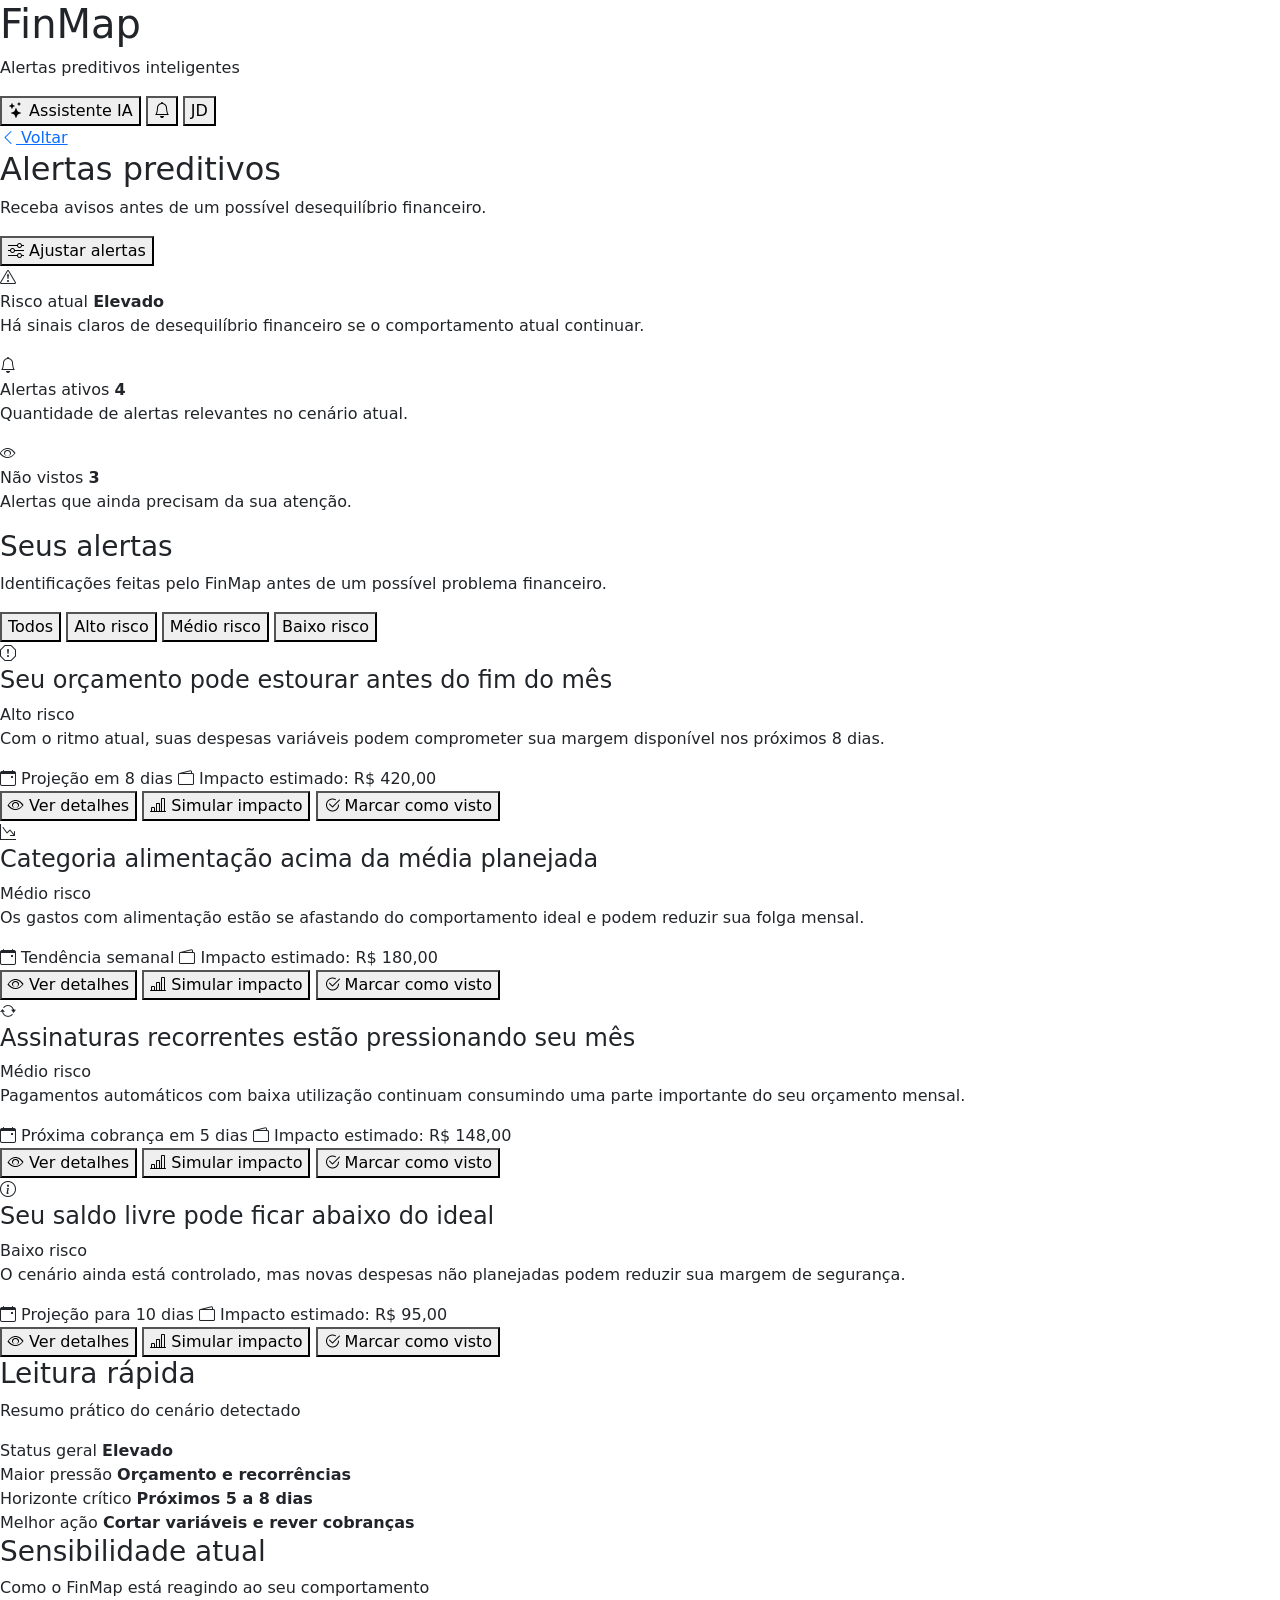
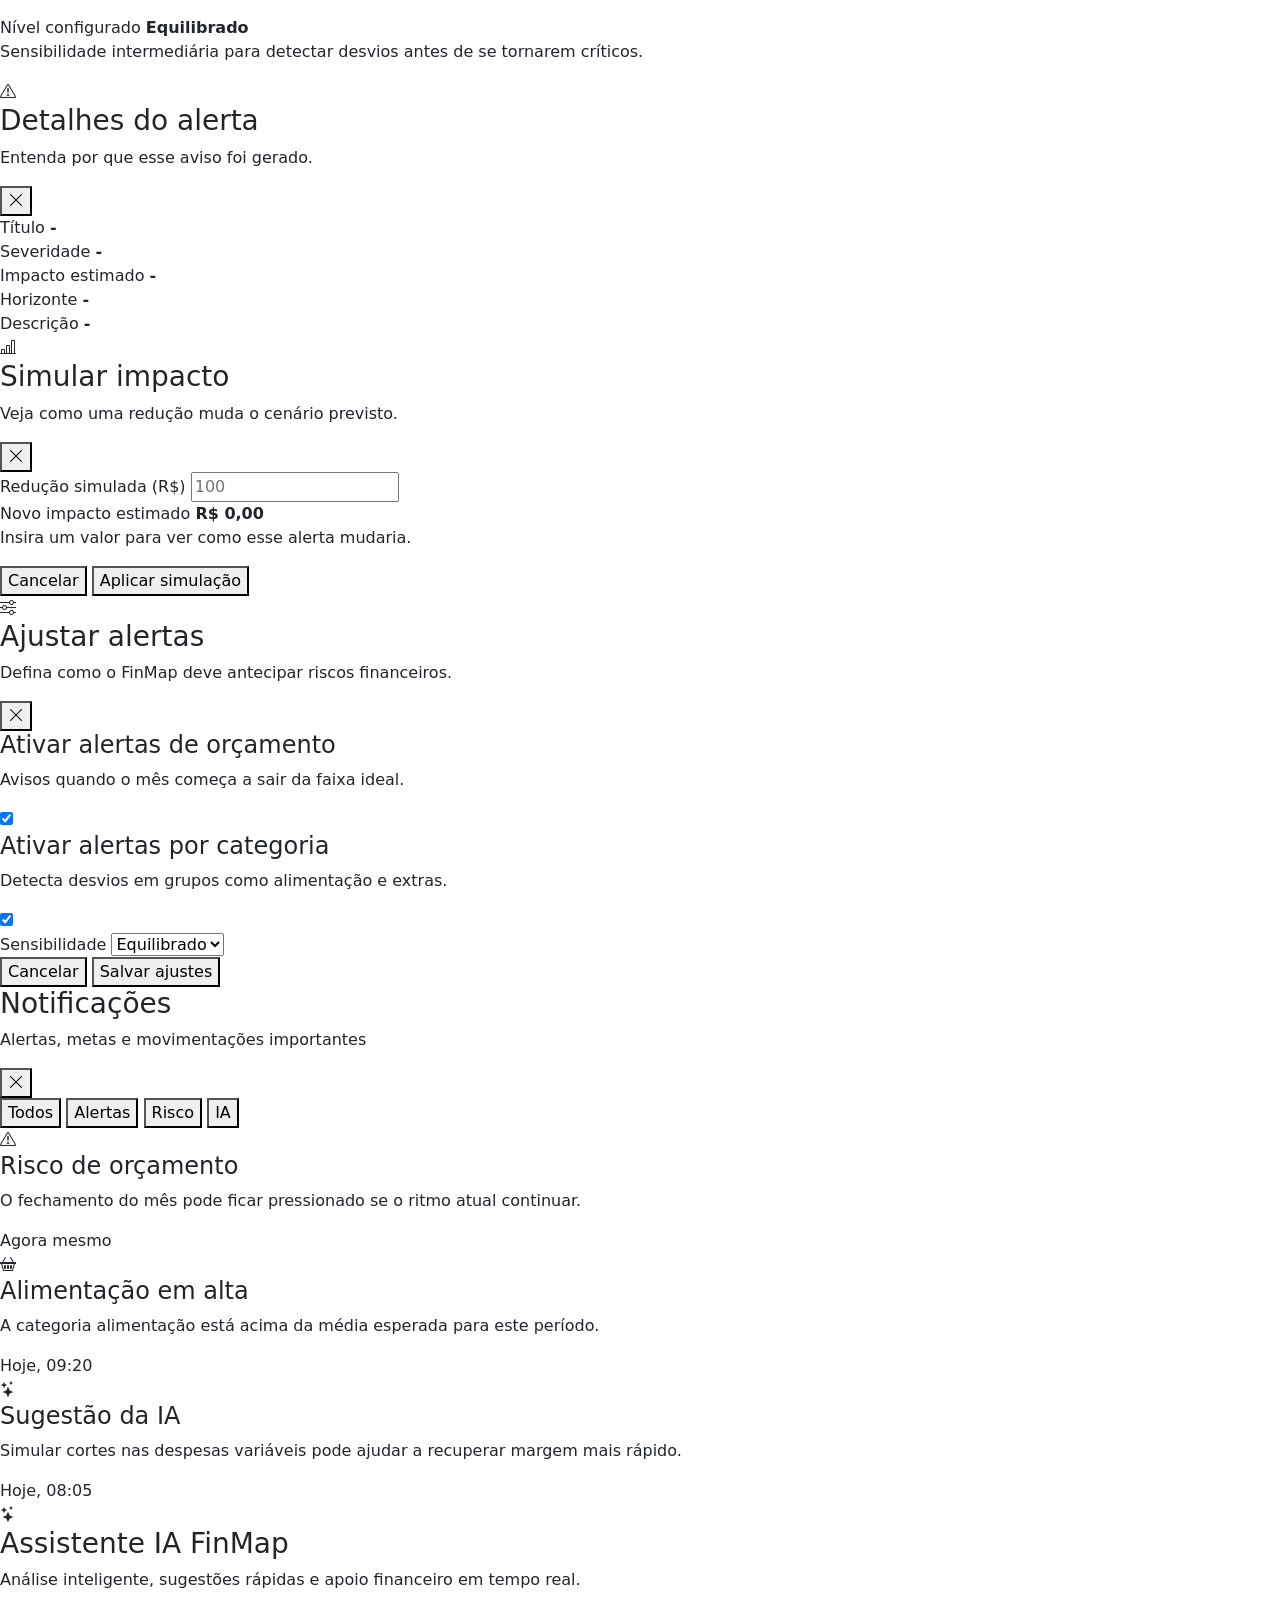
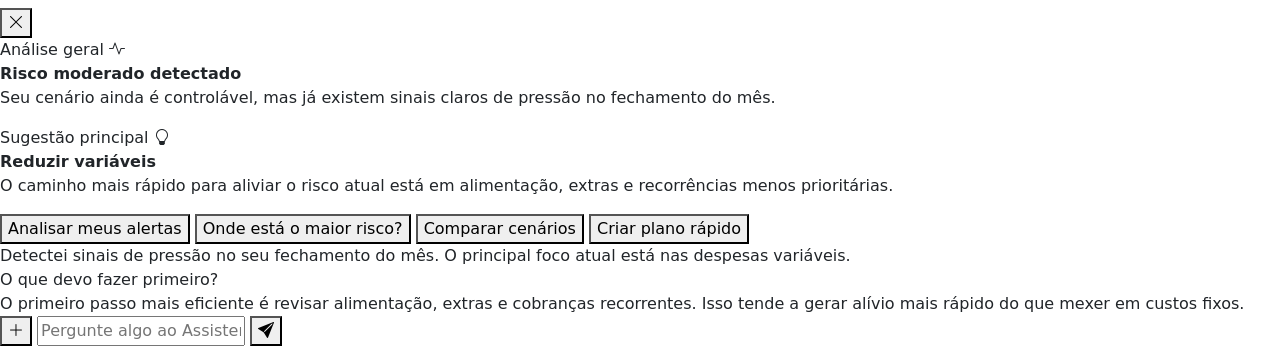
==== alertas-preditivos.html @ 143dc883 "Update alertas-preditivos.html" ====
<!DOCTYPE html>
<html lang="pt-BR">
<head>
  <meta charset="UTF-8">
  <title>Alertas Preditivos - FinMap</title>
  <meta name="viewport" content="width=device-width, initial-scale=1.0">

  <link href="https://cdn.jsdelivr.net/npm/bootstrap@5.3.2/dist/css/bootstrap.min.css" rel="stylesheet">
  <link rel="stylesheet" href="https://cdn.jsdelivr.net/npm/bootstrap-icons@1.11.3/font/bootstrap-icons.css">
  <link href="https://fonts.googleapis.com/css2?family=Inter:wght@400;500;600;700;800&display=swap" rel="stylesheet">

  <link rel="stylesheet" href="./FinMap_Projeto/css/dashboard.css">
  <link rel="stylesheet" href="./FinMap_Projeto/css/alertas-preditivos.css">
</head>
<body>

 

        <div class="brand-copy">
          <h1>FinMap</h1>
          <p>Alertas preditivos inteligentes</p>
        </div>
      </div>
    </div>

    <div class="topbar-right">
      <button class="ai-btn" id="openAiModal" type="button" aria-label="Abrir Assistente IA">
        <i class="bi bi-stars"></i>
        <span>Assistente IA</span>
      </button>

      <button class="icon-plain notification-btn" id="openNotificationsPanel" type="button" aria-label="Notificações">
        <i class="bi bi-bell"></i>
        <span class="notification-dot"></span>
      </button>

      <button class="profile-avatar" type="button" aria-label="Perfil">
        JD
      </button>
    </div>
  </header>

  <main class="alerts-page">
    <div class="back-navigation">
      <a href="./dashboard.html" class="back-btn">
        <i class="bi bi-chevron-left"></i>
        <span>Voltar</span>
      </a>
    </div>

    <section class="alerts-dashboard">
      <section class="alerts-header">
        <div class="alerts-header__content">
          <h2>Alertas preditivos</h2>
          <p>Receba avisos antes de um possível desequilíbrio financeiro.</p>
        </div>

        <div class="alerts-header__actions">
          <button class="alert-btn alert-btn--primary" id="openSettingsModal" type="button">
            <i class="bi bi-sliders"></i>
            Ajustar alertas
          </button>
        </div>
      </section>

      <section class="alerts-summary-grid">
        <article class="summary-card summary-card--risk">
          <div class="summary-card__icon summary-card__icon--red">
            <i class="bi bi-exclamation-triangle"></i>
          </div>
          <div class="summary-card__content">
            <span>Risco atual</span>
            <strong id="riskStatus">Moderado</strong>
            <p id="riskText">Seu ritmo atual de gastos exige atenção para o fechamento do mês.</p>
          </div>
        </article>

        <article class="summary-card">
          <div class="summary-card__icon summary-card__icon--orange">
            <i class="bi bi-bell"></i>
          </div>
          <div class="summary-card__content">
            <span>Alertas ativos</span>
            <strong id="activeAlertsCount">4</strong>
            <p>Quantidade de alertas relevantes no cenário atual.</p>
          </div>
        </article>

        <article class="summary-card">
          <div class="summary-card__icon summary-card__icon--blue">
            <i class="bi bi-eye"></i>
          </div>
          <div class="summary-card__content">
            <span>Não vistos</span>
            <strong id="unreadAlertsCount">3</strong>
            <p>Alertas que ainda precisam da sua atenção.</p>
          </div>
        </article>
      </section>

      <section class="alerts-main-grid">
        <section class="alerts-panel alerts-panel--wide">
          <div class="alerts-panel__header">
            <div>
              <h3>Seus alertas</h3>
              <p>Identificações feitas pelo FinMap antes de um possível problema financeiro.</p>
            </div>

            <div class="alerts-panel__filters">
              <button class="filter-chip active" type="button" data-filter="all">Todos</button>
              <button class="filter-chip" type="button" data-filter="high">Alto risco</button>
              <button class="filter-chip" type="button" data-filter="medium">Médio risco</button>
              <button class="filter-chip" type="button" data-filter="low">Baixo risco</button>
            </div>
          </div>

          <div class="alerts-list" id="alertsList">
            <article class="alert-item alert-item--high" data-id="1" data-severity="high">
              <div class="alert-item__left">
                <div class="alert-item__icon alert-item__icon--high">
                  <i class="bi bi-exclamation-octagon"></i>
                </div>

                <div class="alert-item__content">
                  <div class="alert-item__top">
                    <h4>Seu orçamento pode estourar antes do fim do mês</h4>
                    <span class="alert-badge alert-badge--high">Alto risco</span>
                  </div>

                  <p>Com o ritmo atual, suas despesas variáveis podem comprometer sua margem disponível nos próximos 8 dias.</p>

                  <div class="alert-item__meta">
                    <span><i class="bi bi-calendar-event"></i> Projeção em 8 dias</span>
                    <span><i class="bi bi-wallet2"></i> Impacto estimado: R$ 420,00</span>
                  </div>

                  <div class="alert-item__actions">
                    <button class="alert-action-btn alert-action-btn--ghost" type="button" data-open-details="1">
                      <i class="bi bi-eye"></i>
                      Ver detalhes
                    </button>

                    <button class="alert-action-btn alert-action-btn--blue" type="button" data-open-simulate="1">
                      <i class="bi bi-bar-chart-line"></i>
                      Simular impacto
                    </button>

                    <button class="alert-action-btn alert-action-btn--green" type="button" data-mark-read="1">
                      <i class="bi bi-check2-circle"></i>
                      Marcar como visto
                    </button>
                  </div>
                </div>
              </div>
            </article>

            <article class="alert-item alert-item--medium" data-id="2" data-severity="medium">
              <div class="alert-item__left">
                <div class="alert-item__icon alert-item__icon--medium">
                  <i class="bi bi-graph-down-arrow"></i>
                </div>

                <div class="alert-item__content">
                  <div class="alert-item__top">
                    <h4>Categoria alimentação acima da média planejada</h4>
                    <span class="alert-badge alert-badge--medium">Médio risco</span>
                  </div>

                  <p>Os gastos com alimentação estão se afastando do comportamento ideal e podem reduzir sua folga mensal.</p>

                  <div class="alert-item__meta">
                    <span><i class="bi bi-calendar-event"></i> Tendência semanal</span>
                    <span><i class="bi bi-wallet2"></i> Impacto estimado: R$ 180,00</span>
                  </div>

                  <div class="alert-item__actions">
                    <button class="alert-action-btn alert-action-btn--ghost" type="button" data-open-details="2">
                      <i class="bi bi-eye"></i>
                      Ver detalhes
                    </button>

                    <button class="alert-action-btn alert-action-btn--blue" type="button" data-open-simulate="2">
                      <i class="bi bi-bar-chart-line"></i>
                      Simular impacto
                    </button>

                    <button class="alert-action-btn alert-action-btn--green" type="button" data-mark-read="2">
                      <i class="bi bi-check2-circle"></i>
                      Marcar como visto
                    </button>
                  </div>
                </div>
              </div>
            </article>

            <article class="alert-item alert-item--medium" data-id="3" data-severity="medium">
              <div class="alert-item__left">
                <div class="alert-item__icon alert-item__icon--medium">
                  <i class="bi bi-arrow-repeat"></i>
                </div>

                <div class="alert-item__content">
                  <div class="alert-item__top">
                    <h4>Assinaturas recorrentes estão pressionando seu mês</h4>
                    <span class="alert-badge alert-badge--medium">Médio risco</span>
                  </div>

                  <p>Pagamentos automáticos com baixa utilização continuam consumindo uma parte importante do seu orçamento mensal.</p>

                  <div class="alert-item__meta">
                    <span><i class="bi bi-calendar-event"></i> Próxima cobrança em 5 dias</span>
                    <span><i class="bi bi-wallet2"></i> Impacto estimado: R$ 148,00</span>
                  </div>

                  <div class="alert-item__actions">
                    <button class="alert-action-btn alert-action-btn--ghost" type="button" data-open-details="3">
                      <i class="bi bi-eye"></i>
                      Ver detalhes
                    </button>

                    <button class="alert-action-btn alert-action-btn--blue" type="button" data-open-simulate="3">
                      <i class="bi bi-bar-chart-line"></i>
                      Simular impacto
                    </button>

                    <button class="alert-action-btn alert-action-btn--green" type="button" data-mark-read="3">
                      <i class="bi bi-check2-circle"></i>
                      Marcar como visto
                    </button>
                  </div>
                </div>
              </div>
            </article>

            <article class="alert-item alert-item--low" data-id="4" data-severity="low">
              <div class="alert-item__left">
                <div class="alert-item__icon alert-item__icon--low">
                  <i class="bi bi-info-circle"></i>
                </div>

                <div class="alert-item__content">
                  <div class="alert-item__top">
                    <h4>Seu saldo livre pode ficar abaixo do ideal</h4>
                    <span class="alert-badge alert-badge--low">Baixo risco</span>
                  </div>

                  <p>O cenário ainda está controlado, mas novas despesas não planejadas podem reduzir sua margem de segurança.</p>

                  <div class="alert-item__meta">
                    <span><i class="bi bi-calendar-event"></i> Projeção para 10 dias</span>
                    <span><i class="bi bi-wallet2"></i> Impacto estimado: R$ 95,00</span>
                  </div>

                  <div class="alert-item__actions">
                    <button class="alert-action-btn alert-action-btn--ghost" type="button" data-open-details="4">
                      <i class="bi bi-eye"></i>
                      Ver detalhes
                    </button>

                    <button class="alert-action-btn alert-action-btn--blue" type="button" data-open-simulate="4">
                      <i class="bi bi-bar-chart-line"></i>
                      Simular impacto
                    </button>

                    <button class="alert-action-btn alert-action-btn--green" type="button" data-mark-read="4">
                      <i class="bi bi-check2-circle"></i>
                      Marcar como visto
                    </button>
                  </div>
                </div>
              </div>
            </article>
          </div>
        </section>

        <aside class="alerts-side-column">
          <section class="alerts-panel">
            <div class="alerts-panel__header">
              <div>
                <h3>Leitura rápida</h3>
                <p>Resumo prático do cenário detectado</p>
              </div>
            </div>

            <div class="quick-reading-list">
              <article class="quick-reading-card">
                <span>Status geral</span>
                <strong id="quickRiskStatus">Moderado</strong>
              </article>

              <article class="quick-reading-card">
                <span>Maior pressão</span>
                <strong id="quickMainPressure">Despesas variáveis</strong>
              </article>

              <article class="quick-reading-card">
                <span>Horizonte crítico</span>
                <strong id="quickCriticalWindow">Próximos 8 dias</strong>
              </article>

              <article class="quick-reading-card">
                <span>Melhor ação</span>
                <strong id="quickBestAction">Reduzir alimentação e extras</strong>
              </article>
            </div>
          </section>

          <section class="alerts-panel">
            <div class="alerts-panel__header">
              <div>
                <h3>Sensibilidade atual</h3>
                <p>Como o FinMap está reagindo ao seu comportamento</p>
              </div>
            </div>

            <div class="sensitivity-card">
              <div class="sensitivity-card__top">
                <span>Nível configurado</span>
                <strong id="sensitivityLabel">Equilibrado</strong>
              </div>

              <div class="sensitivity-card__bar">
                <div class="sensitivity-card__fill" id="sensitivityFill" style="width: 66%;"></div>
              </div>

              <p id="sensitivityText">Sensibilidade intermediária para detectar desvios antes de se tornarem críticos.</p>
            </div>
          </section>
        </aside>
      </section>
    </section>
  </main>

  <!-- MODAL DETALHES -->
  <div class="alert-modal-overlay" id="detailsModal">
    <div class="alert-modal">
      <div class="alert-modal__header">
        <div class="alert-modal__title-group">
          <div class="alert-modal__icon">
            <i class="bi bi-exclamation-triangle"></i>
          </div>
          <div>
            <h3>Detalhes do alerta</h3>
            <p>Entenda por que esse aviso foi gerado.</p>
          </div>
        </div>

        <button class="alert-modal__close" id="closeDetailsModal" type="button" aria-label="Fechar">
          <i class="bi bi-x-lg"></i>
        </button>
      </div>

      <div class="alert-modal__body">
        <div class="details-grid">
          <article class="details-box">
            <span>Título</span>
            <strong id="detailTitle">-</strong>
          </article>

          <article class="details-box">
            <span>Severidade</span>
            <strong id="detailSeverity">-</strong>
          </article>

          <article class="details-box">
            <span>Impacto estimado</span>
            <strong id="detailImpact">-</strong>
          </article>

          <article class="details-box">
            <span>Horizonte</span>
            <strong id="detailHorizon">-</strong>
          </article>

          <article class="details-box details-box--full">
            <span>Descrição</span>
            <strong id="detailDescription">-</strong>
          </article>
        </div>
      </div>
    </div>
  </div>

  <!-- MODAL SIMULAÇÃO -->
  <div class="alert-modal-overlay" id="simulateModal">
    <div class="alert-modal alert-modal--medium">
      <div class="alert-modal__header">
        <div class="alert-modal__title-group">
          <div class="alert-modal__icon">
            <i class="bi bi-bar-chart-line"></i>
          </div>
          <div>
            <h3>Simular impacto</h3>
            <p>Veja como uma redução muda o cenário previsto.</p>
          </div>
        </div>

        <button class="alert-modal__close" id="closeSimulateModal" type="button" aria-label="Fechar">
          <i class="bi bi-x-lg"></i>
        </button>
      </div>

      <div class="alert-modal__body">
        <div class="simulate-grid">
          <label class="alert-field">
            <span>Redução simulada (R$)</span>
            <input type="number" id="simulateValueInput" min="0" step="0.01" placeholder="100">
          </label>

          <article class="simulate-result-card">
            <span>Novo impacto estimado</span>
            <strong id="simulatedImpactValue">R$ 0,00</strong>
            <p id="simulatedImpactText">Insira um valor para ver como esse alerta mudaria.</p>
          </article>
        </div>
      </div>

      <div class="alert-modal__footer">
        <button class="alert-footer-btn alert-footer-btn--secondary" id="cancelSimulateModal" type="button">
          Cancelar
        </button>
        <button class="alert-footer-btn alert-footer-btn--primary" id="applySimulateBtn" type="button">
          Aplicar simulação
        </button>
      </div>
    </div>
  </div>

  <!-- MODAL CONFIGURAÇÕES -->
  <div class="alert-modal-overlay" id="settingsModalPred">
    <div class="alert-modal alert-modal--medium">
      <div class="alert-modal__header">
        <div class="alert-modal__title-group">
          <div class="alert-modal__icon">
            <i class="bi bi-sliders"></i>
          </div>
          <div>
            <h3>Ajustar alertas</h3>
            <p>Defina como o FinMap deve antecipar riscos financeiros.</p>
          </div>
        </div>

        <button class="alert-modal__close" id="closeSettingsModalPred" type="button" aria-label="Fechar">
          <i class="bi bi-x-lg"></i>
        </button>
      </div>

      <div class="alert-modal__body">
        <div class="settings-list">
          <div class="settings-row">
            <div>
              <h4>Ativar alertas de orçamento</h4>
              <p>Avisos quando o mês começa a sair da faixa ideal.</p>
            </div>
            <label class="switch switch--green">
              <input type="checkbox" id="toggleBudgetAlerts" checked>
              <span class="switch-slider"></span>
            </label>
          </div>

          <div class="settings-row">
            <div>
              <h4>Ativar alertas por categoria</h4>
              <p>Detecta desvios em grupos como alimentação e extras.</p>
            </div>
            <label class="switch switch--green">
              <input type="checkbox" id="toggleCategoryAlerts" checked>
              <span class="switch-slider"></span>
            </label>
          </div>

          <label class="alert-field">
            <span>Sensibilidade</span>
            <select id="sensitivitySelect">
              <option value="baixo">Baixo</option>
              <option value="equilibrado" selected>Equilibrado</option>
              <option value="alto">Alto</option>
            </select>
          </label>
        </div>
      </div>

      <div class="alert-modal__footer">
        <button class="alert-footer-btn alert-footer-btn--secondary" id="cancelSettingsModalPred" type="button">
          Cancelar
        </button>
        <button class="alert-footer-btn alert-footer-btn--primary" id="saveSettingsBtn" type="button">
          Salvar ajustes
        </button>
      </div>
    </div>
  </div>

  <!-- PAINEL DE NOTIFICAÇÕES -->
  <div class="notif-overlay" id="notifOverlay"></div>

  <aside class="notif-panel" id="notifPanel" aria-label="Painel de notificações">
    <div class="notif-panel__header">
      <div>
        <h3>Notificações</h3>
        <p>Alertas, metas e movimentações importantes</p>
      </div>

      <button class="notif-panel__close" id="closeNotificationsPanel" type="button" aria-label="Fechar notificações">
        <i class="bi bi-x-lg"></i>
      </button>
    </div>

    <div class="notif-panel__tabs">
      <button class="notif-tab active" type="button">Todos</button>
      <button class="notif-tab" type="button">Alertas</button>
      <button class="notif-tab" type="button">Risco</button>
      <button class="notif-tab" type="button">IA</button>
    </div>

    <div class="notif-panel__list">
      <article class="notif-card notif-card--danger">
        <div class="notif-card__icon">
          <i class="bi bi-exclamation-triangle"></i>
        </div>
        <div class="notif-card__content">
          <h4>Risco de orçamento</h4>
          <p>O fechamento do mês pode ficar pressionado se o ritmo atual continuar.</p>
          <span>Agora mesmo</span>
        </div>
      </article>

      <article class="notif-card notif-card--warning">
        <div class="notif-card__icon">
          <i class="bi bi-basket2"></i>
        </div>
        <div class="notif-card__content">
          <h4>Alimentação em alta</h4>
          <p>A categoria alimentação está acima da média esperada para este período.</p>
          <span>Hoje, 09:20</span>
        </div>
      </article>

      <article class="notif-card notif-card--info">
        <div class="notif-card__icon">
          <i class="bi bi-stars"></i>
        </div>
        <div class="notif-card__content">
          <h4>Sugestão da IA</h4>
          <p>Simular cortes nas despesas variáveis pode ajudar a recuperar margem mais rápido.</p>
          <span>Hoje, 08:05</span>
        </div>
      </article>
    </div>
  </aside>

  <!-- MODAL IA -->
  <div class="ai-modal-overlay" id="aiModal">
    <div class="ai-modal">
      <div class="ai-modal__header">
        <div class="ai-modal__title-group">
          <div class="ai-modal__icon">
            <i class="bi bi-stars"></i>
          </div>

          <div>
            <h3>Assistente IA FinMap</h3>
            <p>Análise inteligente, sugestões rápidas e apoio financeiro em tempo real.</p>
          </div>
        </div>

        <button class="ai-modal__close" id="closeAiModal" type="button" aria-label="Fechar assistente IA">
          <i class="bi bi-x-lg"></i>
        </button>
      </div>

      <div class="ai-modal__body">
        <aside class="ai-modal__sidebar">
          <div class="ai-summary-card ai-summary-card--green">
            <div class="ai-summary-card__top">
              <span class="ai-summary-card__label">Análise geral</span>
              <i class="bi bi-activity"></i>
            </div>
            <strong>Risco moderado detectado</strong>
            <p>Seu cenário ainda é controlável, mas já existem sinais claros de pressão no fechamento do mês.</p>
          </div>

          <div class="ai-summary-card ai-summary-card--soft">
            <div class="ai-summary-card__top">
              <span class="ai-summary-card__label">Sugestão principal</span>
              <i class="bi bi-lightbulb"></i>
            </div>
            <strong>Reduzir variáveis</strong>
            <p>O caminho mais rápido para aliviar o risco atual está em alimentação, extras e recorrências menos prioritárias.</p>
          </div>

          <div class="ai-shortcuts">
            <button class="ai-shortcut" type="button">Analisar meus alertas</button>
            <button class="ai-shortcut" type="button">Onde está o maior risco?</button>
            <button class="ai-shortcut" type="button">Comparar cenários</button>
            <button class="ai-shortcut" type="button">Criar plano rápido</button>
          </div>
        </aside>

        <section class="ai-chat-area">
          <div class="ai-chat-area__messages">
            <div class="ai-message ai-message--bot">
              <div class="ai-message__bubble">
                Detectei sinais de pressão no seu fechamento do mês. O principal foco atual está nas despesas variáveis.
              </div>
            </div>

            <div class="ai-message ai-message--user">
              <div class="ai-message__bubble">
                O que devo fazer primeiro?
              </div>
            </div>

            <div class="ai-message ai-message--bot">
              <div class="ai-message__bubble">
                O primeiro passo mais eficiente é revisar alimentação, extras e cobranças recorrentes. Isso tende a gerar alívio mais rápido do que mexer em custos fixos.
              </div>
            </div>
          </div>

          <form class="ai-chat-area__input">
            <button class="ai-input-action" type="button" aria-label="Anexar">
              <i class="bi bi-plus-lg"></i>
            </button>

            <input type="text" placeholder="Pergunte algo ao Assistente IA">

            <button class="ai-send-btn" type="submit" aria-label="Enviar mensagem">
              <i class="bi bi-send-fill"></i>
            </button>
          </form>
        </section>
      </div>
    </div>
  </div>

  <script>
    const body = document.body;

    const state = {
      filter: "all",
      sensitivity: "equilibrado",
      budgetAlerts: true,
      categoryAlerts: true,
      currentAlertId: null,
      alerts: [
        {
          id: 1,
          title: "Seu orçamento pode estourar antes do fim do mês",
          severity: "high",
          severityLabel: "Alto risco",
          description: "Com o ritmo atual, suas despesas variáveis podem comprometer sua margem disponível nos próximos 8 dias.",
          horizon: "Projeção em 8 dias",
          impact: 420,
          read: false
        },
        {
          id: 2,
          title: "Categoria alimentação acima da média planejada",
          severity: "medium",
          severityLabel: "Médio risco",
          description: "Os gastos com alimentação estão se afastando do comportamento ideal e podem reduzir sua folga mensal.",
          horizon: "Tendência semanal",
          impact: 180,
          read: false
        },
        {
          id: 3,
          title: "Assinaturas recorrentes estão pressionando seu mês",
          severity: "medium",
          severityLabel: "Médio risco",
          description: "Pagamentos automáticos com baixa utilização continuam consumindo uma parte importante do seu orçamento mensal.",
          horizon: "Próxima cobrança em 5 dias",
          impact: 148,
          read: false
        },
        {
          id: 4,
          title: "Seu saldo livre pode ficar abaixo do ideal",
          severity: "low",
          severityLabel: "Baixo risco",
          description: "O cenário ainda está controlado, mas novas despesas não planejadas podem reduzir sua margem de segurança.",
          horizon: "Projeção para 10 dias",
          impact: 95,
          read: true
        }
      ]
    };

    function formatBRL(value) {
      return value.toLocaleString("pt-BR", {
        style: "currency",
        currency: "BRL"
      });
    }

    function hasClassSafe(element, className) {
      return element && element.classList.contains(className);
    }

    function lockBody() {
      body.style.overflow = "hidden";
    }

    function unlockBody() {
      const hasOpenModal =
        hasClassSafe(document.getElementById("detailsModal"), "active") ||
        hasClassSafe(document.getElementById("simulateModal"), "active") ||
        hasClassSafe(document.getElementById("settingsModalPred"), "active") ||
        hasClassSafe(document.getElementById("notifPanel"), "active") ||
        hasClassSafe(document.getElementById("aiModal"), "active");

      body.style.overflow = hasOpenModal ? "hidden" : "";
    }

    function openModal(id) {
      const modal = document.getElementById(id);
      if (!modal) return;
      modal.classList.add("active");
      lockBody();
    }

    function closeModal(id) {
      const modal = document.getElementById(id);
      if (!modal) return;
      modal.classList.remove("active");
      unlockBody();
    }

    function openNotifications() {
      const notifPanel = document.getElementById("notifPanel");
      const notifOverlay = document.getElementById("notifOverlay");

      if (!notifPanel || !notifOverlay) return;
      notifPanel.classList.add("active");
      notifOverlay.classList.add("active");
      lockBody();
    }

    function closeNotifications() {
      const notifPanel = document.getElementById("notifPanel");
      const notifOverlay = document.getElementById("notifOverlay");

      if (notifPanel) notifPanel.classList.remove("active");
      if (notifOverlay) notifOverlay.classList.remove("active");
      unlockBody();
    }

    function openAiModal() {
      const aiModal = document.getElementById("aiModal");
      if (!aiModal) return;
      aiModal.classList.add("active");
      lockBody();
    }

    function closeAiModal() {
      const aiModal = document.getElementById("aiModal");
      if (!aiModal) return;
      aiModal.classList.remove("active");
      unlockBody();
    }

    function getFilteredAlerts() {
      if (state.filter === "all") return state.alerts;
      return state.alerts.filter(alert => alert.severity === state.filter);
    }

    function updateFilterButtons() {
      document.querySelectorAll(".filter-chip").forEach((button) => {
        button.classList.toggle("active", button.getAttribute("data-filter") === state.filter);
      });
    }

    function updateAlertsVisibility() {
      const visibleIds = new Set(getFilteredAlerts().map(alert => alert.id));

      document.querySelectorAll(".alert-item").forEach((item) => {
        const id = Number(item.getAttribute("data-id"));
        item.style.display = visibleIds.has(id) ? "" : "none";
      });
    }

    function updateSummary() {
      const alerts = getFilteredAlerts();
      const unread = state.alerts.filter(alert => !alert.read).length;
      const active = state.alerts.length;
      const highRisk = state.alerts.filter(alert => alert.severity === "high").length;
      const mediumRisk = state.alerts.filter(alert => alert.severity === "medium").length;

      let riskStatus = "Controlado";
      let riskText = "Seu cenário atual está estável e sem grandes sinais de desequilíbrio.";
      let quickPressure = "Sem pressão relevante";
      let quickWindow = "Sem urgência crítica";
      let quickAction = "Manter rotina atual";

      if (highRisk > 0) {
        riskStatus = "Moderado";
        riskText = "Seu ritmo atual de gastos exige atenção para o fechamento do mês.";
        quickPressure = "Despesas variáveis";
        quickWindow = "Próximos 8 dias";
        quickAction = "Reduzir alimentação e extras";
      }

      if (highRisk > 0 && mediumRisk >= 2) {
        riskStatus = "Elevado";
        riskText = "Há sinais claros de desequilíbrio financeiro se o comportamento atual continuar.";
        quickPressure = "Orçamento e recorrências";
        quickWindow = "Próximos 5 a 8 dias";
        quickAction = "Cortar variáveis e rever cobranças";
      }

      document.getElementById("riskStatus").textContent = riskStatus;
      document.getElementById("riskText").textContent = riskText;
      document.getElementById("activeAlertsCount").textContent = active;
      document.getElementById("unreadAlertsCount").textContent = unread;

      document.getElementById("quickRiskStatus").textContent = riskStatus;
      document.getElementById("quickMainPressure").textContent = quickPressure;
      document.getElementById("quickCriticalWindow").textContent = quickWindow;
      document.getElementById("quickBestAction").textContent = quickAction;

      updateSensitivityUI();
    }

    function updateSensitivityUI() {
      const fill = document.getElementById("sensitivityFill");
      const label = document.getElementById("sensitivityLabel");
      const text = document.getElementById("sensitivityText");

      if (state.sensitivity === "baixo") {
        label.textContent = "Baixo";
        fill.style.width = "36%";
        text.textContent = "Sensibilidade menor, focada apenas em desvios mais evidentes.";
      } else if (state.sensitivity === "alto") {
        label.textContent = "Alto";
        fill.style.width = "100%";
        text.textContent = "Sensibilidade alta para detectar movimentos pequenos antes que cresçam.";
      } else {
        label.textContent = "Equilibrado";
        fill.style.width = "66%";
        text.textContent = "Sensibilidade intermediária para detectar desvios antes de se tornarem críticos.";
      }
    }

    function updateUI() {
      updateFilterButtons();
      updateAlertsVisibility();
      updateSummary();
    }

    function openDetails(id) {
      const alert = state.alerts.find(item => item.id === id);
      if (!alert) return;

      document.getElementById("detailTitle").textContent = alert.title;
      document.getElementById("detailSeverity").textContent = alert.severityLabel;
      document.getElementById("detailImpact").textContent = formatBRL(alert.impact);
      document.getElementById("detailHorizon").textContent = alert.horizon;
      document.getElementById("detailDescription").textContent = alert.description;

      openModal("detailsModal");
    }

    function openSimulate(id) {
      const alert = state.alerts.find(item => item.id === id);
      if (!alert) return;

      state.currentAlertId = id;
      document.getElementById("simulateValueInput").value = "";
      document.getElementById("simulatedImpactValue").textContent = formatBRL(alert.impact);
      document.getElementById("simulatedImpactText").textContent = "Insira um valor para ver como esse alerta mudaria.";
      openModal("simulateModal");
    }

    function markAsRead(id) {
      const alert = state.alerts.find(item => item.id === id);
      if (!alert) return;
      alert.read = true;
      updateUI();
    }

    document.querySelectorAll(".filter-chip").forEach((button) => {
      button.addEventListener("click", () => {
        state.filter = button.getAttribute("data-filter");
        updateUI();
      });
    });

    document.querySelectorAll("[data-open-details]").forEach((button) => {
      button.addEventListener("click", () => {
        openDetails(Number(button.getAttribute("data-open-details")));
      });
    });

    document.querySelectorAll("[data-open-simulate]").forEach((button) => {
      button.addEventListener("click", () => {
        openSimulate(Number(button.getAttribute("data-open-simulate")));
      });
    });

    document.querySelectorAll("[data-mark-read]").forEach((button) => {
      button.addEventListener("click", () => {
        markAsRead(Number(button.getAttribute("data-mark-read")));
      });
    });

    document.getElementById("openSettingsModal").addEventListener("click", () => {
      document.getElementById("sensitivitySelect").value = state.sensitivity;
      document.getElementById("toggleBudgetAlerts").checked = state.budgetAlerts;
      document.getElementById("toggleCategoryAlerts").checked = state.categoryAlerts;
      openModal("settingsModalPred");
    });

    document.getElementById("simulateValueInput").addEventListener("input", (e) => {
      const alert = state.alerts.find(item => item.id === state.currentAlertId);
      if (!alert) return;

      const reduction = Number(e.target.value) || 0;
      const newImpact = Math.max(alert.impact - reduction, 0);

      document.getElementById("simulatedImpactValue").textContent = formatBRL(newImpact);

      if (reduction <= 0) {
        document.getElementById("simulatedImpactText").textContent = "Insira um valor para ver como esse alerta mudaria.";
      } else if (newImpact === 0) {
        document.getElementById("simulatedImpactText").textContent = "Essa redução eliminaria o impacto previsto deste alerta.";
      } else {
        document.getElementById("simulatedImpactText").textContent = "Com essa redução, o alerta perderia parte da pressão prevista.";
      }
    });

    document.getElementById("applySimulateBtn").addEventListener("click", () => {
      const alert = state.alerts.find(item => item.id === state.currentAlertId);
      if (!alert) return;

      const reduction = Number(document.getElementById("simulateValueInput").value) || 0;
      alert.impact = Math.max(alert.impact - reduction, 0);

      if (alert.impact <= 100) {
        alert.severity = "low";
        alert.severityLabel = "Baixo risco";
      } else if (alert.impact <= 250) {
        alert.severity = "medium";
        alert.severityLabel = "Médio risco";
      } else {
        alert.severity = "high";
        alert.severityLabel = "Alto risco";
      }

      const item = document.querySelector(`.alert-item[data-id="${alert.id}"]`);
      if (item) {
        item.setAttribute("data-severity", alert.severity);
        item.className = `alert-item alert-item--${alert.severity}`;
        const badge = item.querySelector(".alert-badge");
        const icon = item.querySelector(".alert-item__icon");
        const metaImpact = item.querySelector(".alert-item__meta span:nth-child(2)");

        if (badge) {
          badge.textContent = alert.severityLabel;
          badge.className = `alert-badge alert-badge--${alert.severity}`;
        }

        if (icon) {
          icon.className = `alert-item__icon alert-item__icon--${alert.severity}`;
        }

        if (metaImpact) {
          metaImpact.innerHTML = `<i class="bi bi-wallet2"></i> Impacto estimado: ${formatBRL(alert.impact)}`;
        }
      }

      closeModal("simulateModal");
      updateUI();
    });

    document.getElementById("saveSettingsBtn").addEventListener("click", () => {
      state.sensitivity = document.getElementById("sensitivitySelect").value;
      state.budgetAlerts = document.getElementById("toggleBudgetAlerts").checked;
      state.categoryAlerts = document.getElementById("toggleCategoryAlerts").checked;
      closeModal("settingsModalPred");
      updateUI();
    });

    document.getElementById("closeDetailsModal").addEventListener("click", () => closeModal("detailsModal"));
    document.getElementById("closeSimulateModal").addEventListener("click", () => closeModal("simulateModal"));
    document.getElementById("cancelSimulateModal").addEventListener("click", () => closeModal("simulateModal"));
    document.getElementById("closeSettingsModalPred").addEventListener("click", () => closeModal("settingsModalPred"));
    document.getElementById("cancelSettingsModalPred").addEventListener("click", () => closeModal("settingsModalPred"));

    document.querySelectorAll(".alert-modal-overlay").forEach((overlay) => {
      overlay.addEventListener("click", (e) => {
        if (e.target === overlay) {
          overlay.classList.remove("active");
          unlockBody();
        }
      });
    });

    document.getElementById("openNotificationsPanel").addEventListener("click", openNotifications);
    document.getElementById("closeNotificationsPanel").addEventListener("click", closeNotifications);
    document.getElementById("notifOverlay").addEventListener("click", closeNotifications);

    document.getElementById("openAiModal").addEventListener("click", openAiModal);
    document.getElementById("closeAiModal").addEventListener("click", closeAiModal);

    document.getElementById("aiModal").addEventListener("click", (e) => {
      if (e.target.id === "aiModal") closeAiModal();
    });

    document.addEventListener("keydown", (e) => {
      if (e.key === "Escape") {
        closeModal("detailsModal");
        closeModal("simulateModal");
        closeModal("settingsModalPred");
        closeNotifications();
        closeAiModal();
      }
    });

    updateUI();
  </script>

</body>
</html>
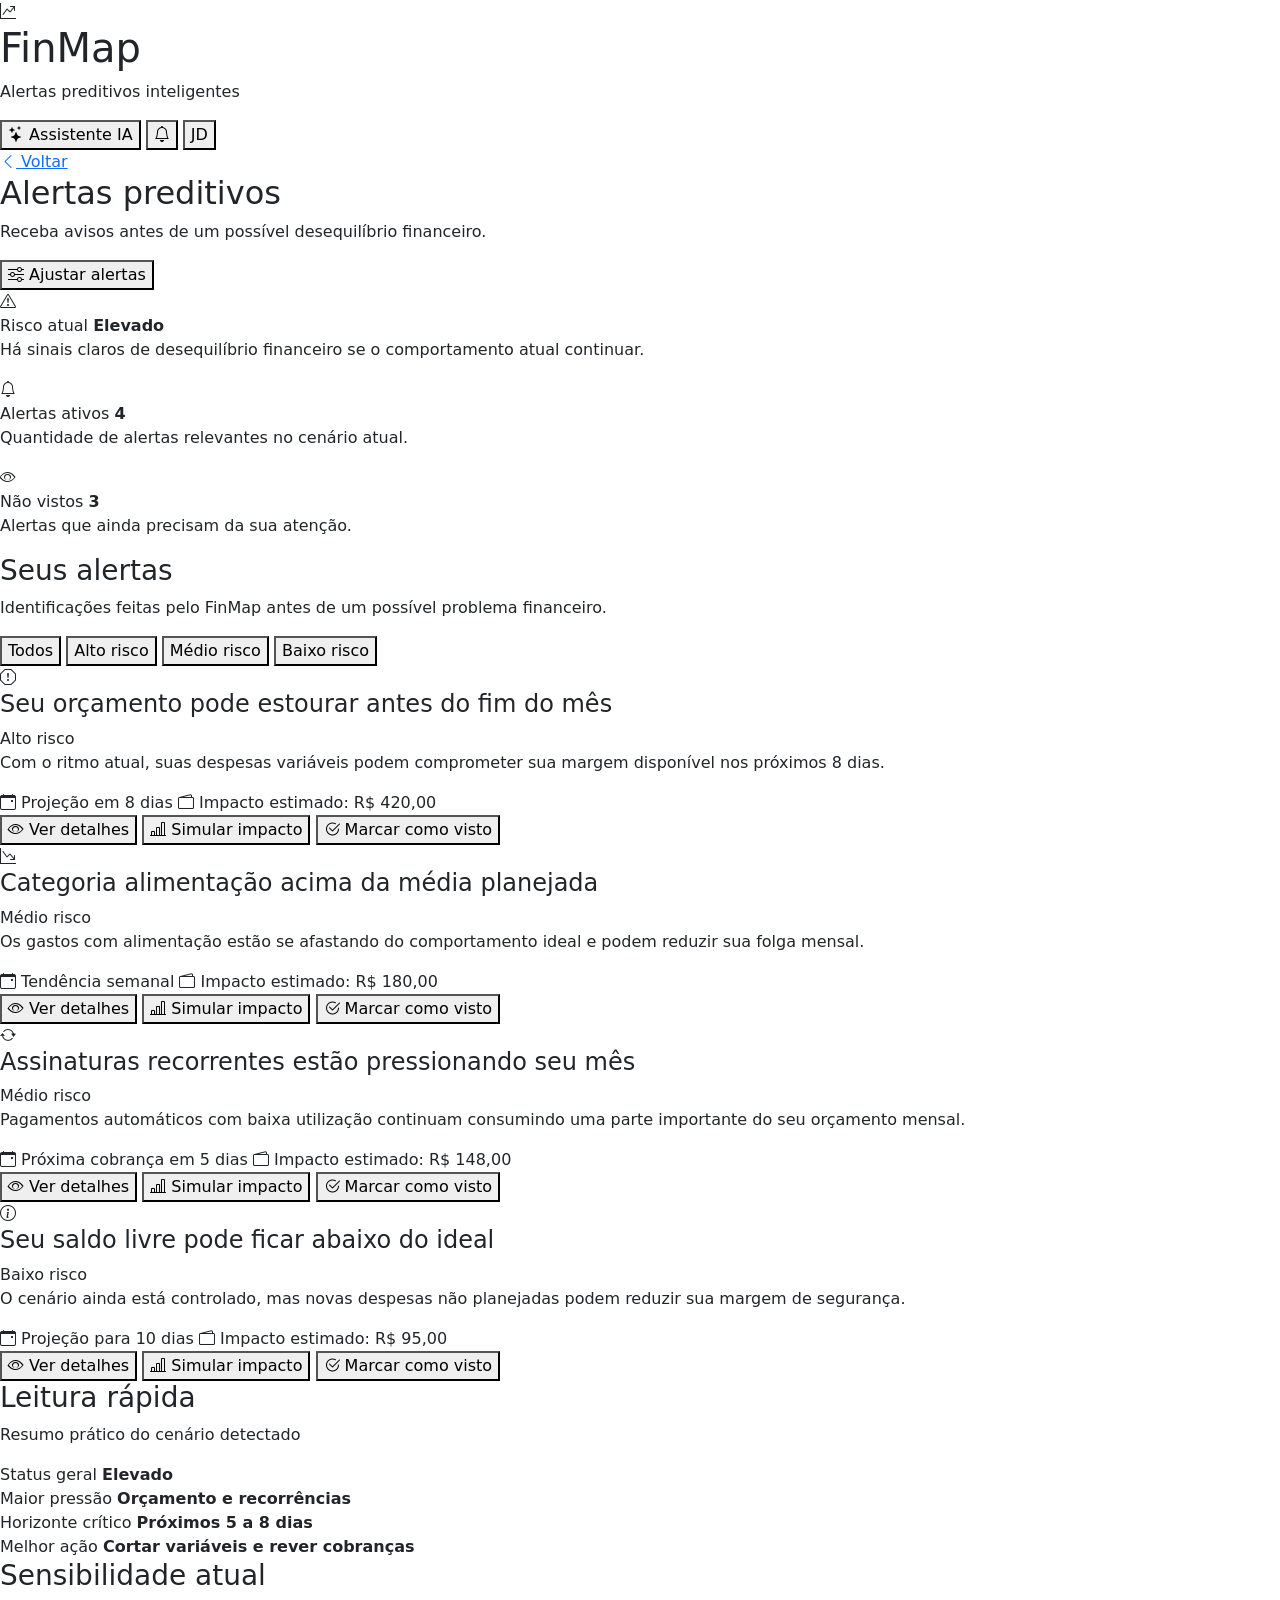
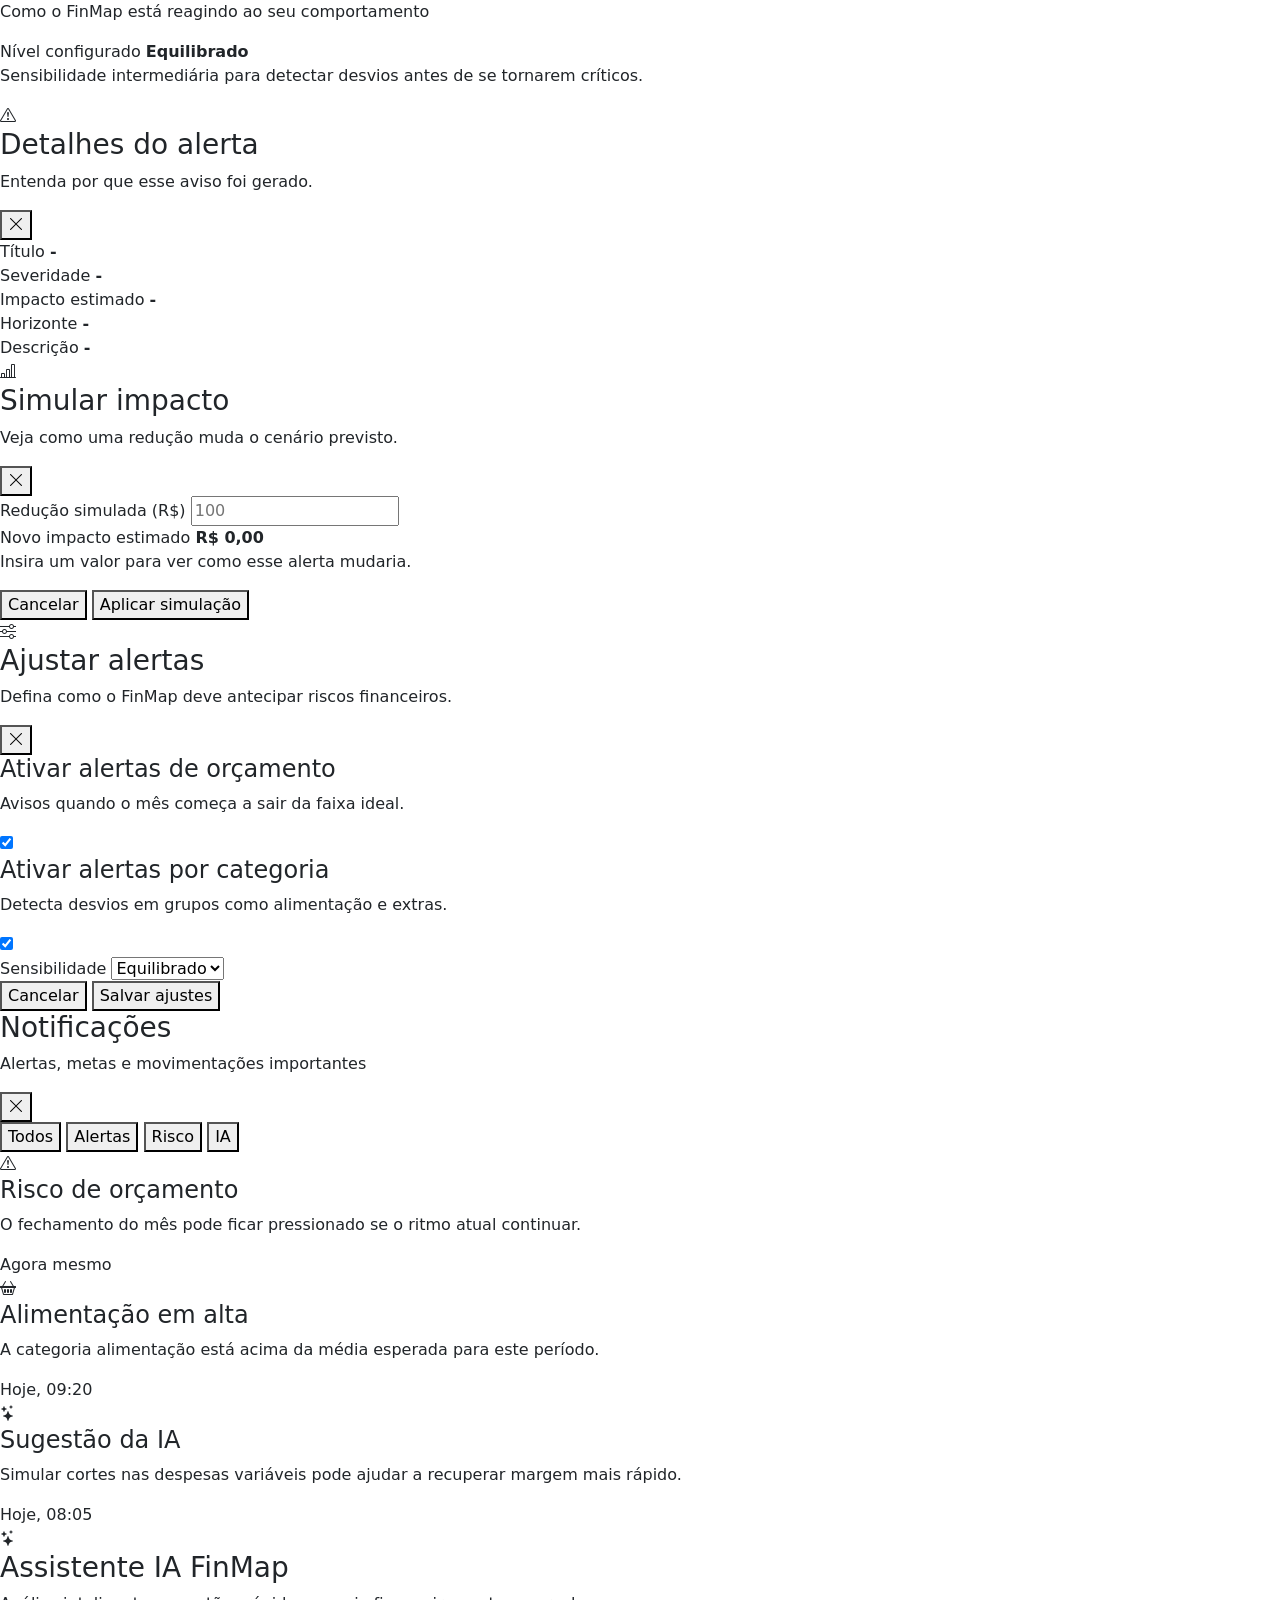
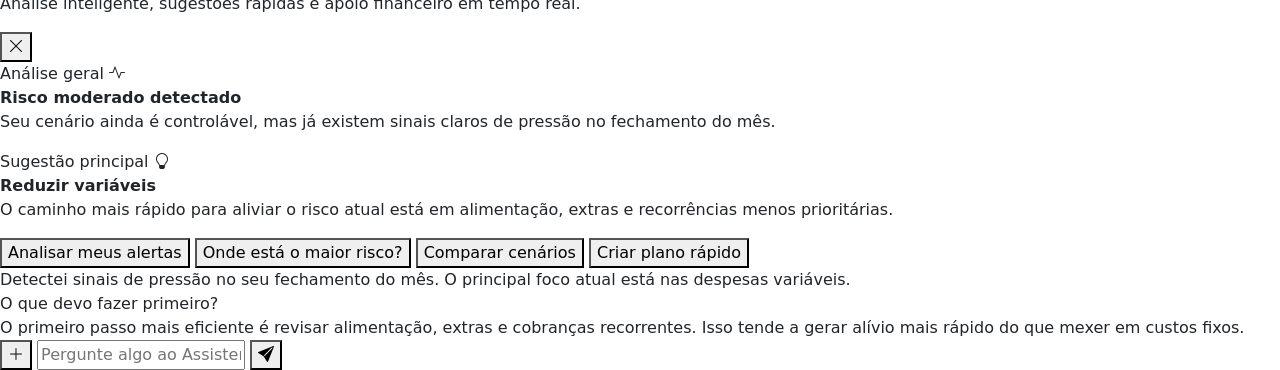
==== commit 87eb82f8: "alteração-cor (style.css) Alteração de cor para acessibilidade na landing page." ====
--- a/alertas-preditivos.html
+++ b/alertas-preditivos.html
@@ -14,7 +14,12 @@
 </head>
 <body>
 
- 
+  <header class="topbar">
+    <div class="topbar-left">
+      <div class="brand">
+        <div class="brand-mark">
+          <i class="bi bi-graph-up-arrow"></i>
+        </div>
 
         <div class="brand-copy">
           <h1>FinMap</h1>
